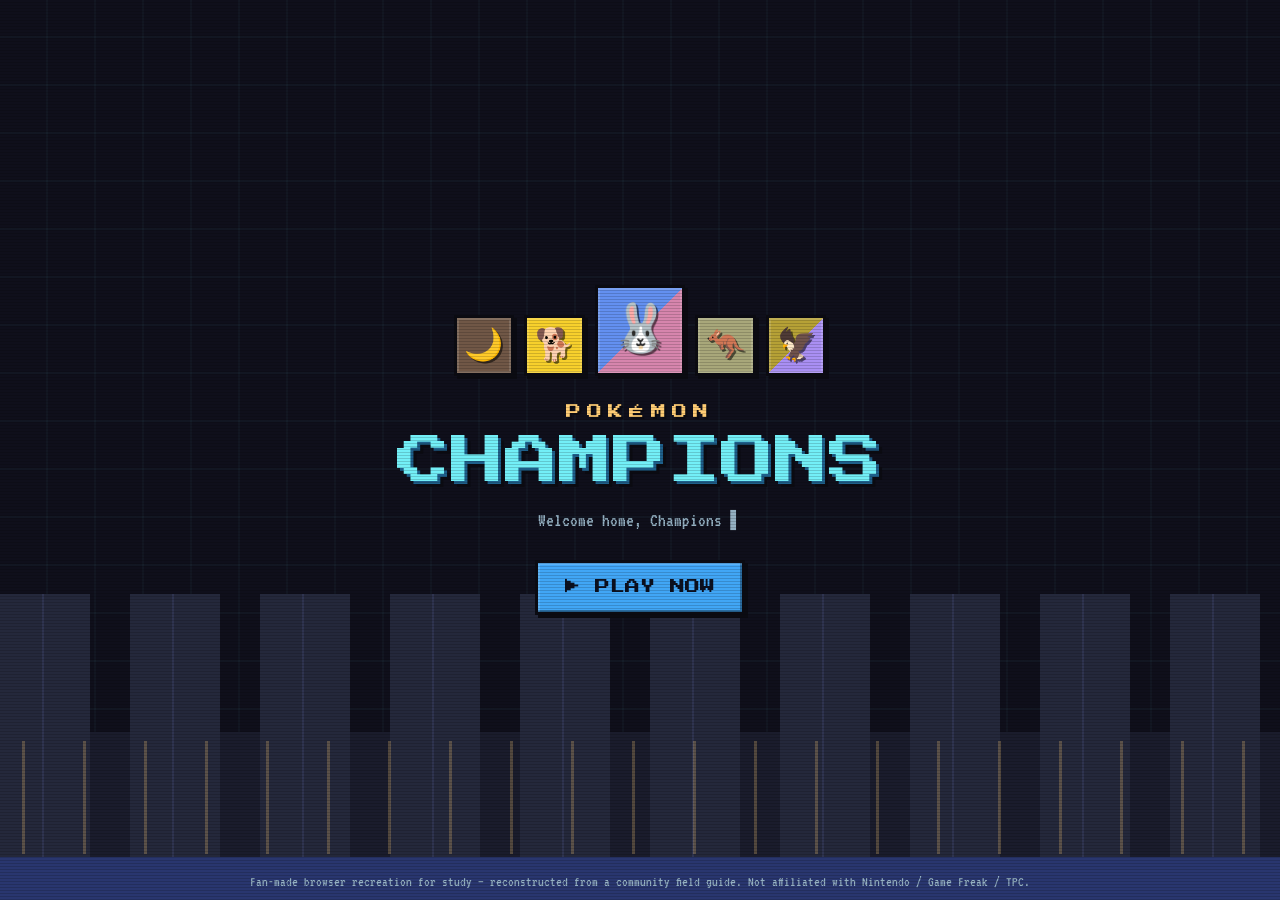
==== index.html @ 2f0889e2 "Pokémon Champions — playable browser recreation (pixel-art build) Built from the project's GDD field" ====
<!DOCTYPE html>
<html lang="en">
<head>
  <meta charset="UTF-8">
  <meta name="viewport" content="width=device-width, initial-scale=1.0, viewport-fit=cover">
  <title>Pokémon Champions — Browser Recreation</title>
  <link rel="preconnect" href="https://fonts.googleapis.com">
  <link rel="preconnect" href="https://fonts.gstatic.com" crossorigin>
  <link href="https://fonts.googleapis.com/css2?family=Press+Start+2P&family=VT323&display=swap" rel="stylesheet">
  <link rel="stylesheet" href="css/base.css">
  <link rel="stylesheet" href="css/screens.css">
  <link rel="stylesheet" href="css/battle.css">
  <link rel="icon" href="data:image/svg+xml,<svg xmlns='http://www.w3.org/2000/svg' viewBox='0 0 100 100'><text y='.9em' font-size='90'>⚔️</text></svg>">
</head>
<body>
  <div id="frame">
    <div id="app" data-scene="boot"></div>
    <div id="veil"></div>
    <div id="toasts"></div>
  </div>
  <script type="module" src="js/main.js"></script>
</body>
</html>
---- css/base.css ----
/* ============================================================
   PIXEL / RETRO-RPG THEME  (Sweetie-16-inspired palette)
   Chunky borders, hard shadows, scanlines, pixel type.
   ============================================================ */
:root {
  --bg0: #0f0f1b;        /* near-black indigo */
  --bg1: #1a1c2c;
  --panel: #1a1c2c;
  --panel2: #24283b;
  --panel3: #2f3450;
  --line: #574b67;       /* dusty violet frame */
  --edge: #0b0b12;       /* hard outline */
  --ink: #f4f4f4;
  --dim: #94b0c2;
  --neon: #73eff7;       /* cyan */
  --blue: #41a6f6;
  --magenta: #d275fa;
  --gold: #ffcd75;
  --danger: #ff6973;
  --ok: #38b764;
  --cream: #f4f0e0;      /* classic HUD plate */
  --cream-ink: #1a1c2c;
  --font-head: 'Press Start 2P', 'Courier New', monospace;
  --font-body: 'VT323', 'Courier New', monospace;
  --shadow: 4px 4px 0 var(--edge);
  font-size: clamp(13px, 1.2vmin + 6px, 19px);
}

* { box-sizing: border-box; margin: 0; padding: 0; }
html, body { height: 100%; }
body {
  background: var(--bg0);
  color: var(--ink);
  font-family: var(--font-body);
  font-size: 1.15rem;
  line-height: 1.25;
  overflow: hidden;
  image-rendering: pixelated;
}

#frame {
  position: relative;
  width: min(100vw, 178vh);
  height: min(100vh, 56.25vw);
  min-height: 100dvh;
  margin: 0 auto;
  overflow: hidden;
  background:
    repeating-linear-gradient(0deg, transparent 0 46px, rgba(115,239,247,.03) 46px 48px),
    repeating-linear-gradient(90deg, transparent 0 46px, rgba(115,239,247,.03) 46px 48px),
    var(--bg0);
}
@media (max-aspect-ratio: 1/1) { #frame { width: 100vw; height: 100dvh; } }

/* CRT scanlines over everything */
#frame::after {
  content: ''; position: absolute; inset: 0; z-index: 99; pointer-events: none;
  background: repeating-linear-gradient(0deg, rgba(0,0,0,.16) 0 1px, transparent 1px 3px);
  mix-blend-mode: multiply;
}

#app { position: absolute; inset: 0; display: flex; flex-direction: column; }

/* pixel-step scene wipe */
#veil {
  position: absolute; inset: 0; z-index: 90; pointer-events: none;
  background: var(--bg0);
  opacity: 0; transition: opacity 0.22s steps(5, end);
}
#veil.on { opacity: 1; pointer-events: all; }

/* ---------- type ---------- */
h1, h2, h3, .caps {
  font-family: var(--font-head);
  text-transform: uppercase;
  line-height: 1.4;
}
h1 { font-size: 1.3rem; }
h2 { font-size: 0.95rem; }
h3 { font-size: 0.72rem; color: var(--dim); letter-spacing: 0.04em; }
small, .dim { color: var(--dim); }
.gold { color: var(--gold); }
.neon { color: var(--neon); }

/* ---------- panels: chunky window boxes with notched corners ---------- */
.panel {
  background: var(--panel);
  border: 3px solid var(--line);
  outline: 3px solid var(--edge);
  box-shadow: var(--shadow), inset 0 0 0 2px var(--edge);
  clip-path: polygon(0 6px, 6px 6px, 6px 0, calc(100% - 6px) 0, calc(100% - 6px) 6px,
    100% 6px, 100% calc(100% - 6px), calc(100% - 6px) calc(100% - 6px),
    calc(100% - 6px) 100%, 6px 100%, 6px calc(100% - 6px), 0 calc(100% - 6px));
}

/* ---------- buttons ---------- */
button { font: inherit; color: inherit; cursor: pointer; border: none; background: none; -webkit-tap-highlight-color: transparent; }
.btn {
  display: inline-flex; align-items: center; justify-content: center; gap: 0.5em;
  font-family: var(--font-head); font-size: 0.68rem; text-transform: uppercase;
  background: var(--panel3);
  color: var(--ink);
  border: 3px solid var(--edge);
  box-shadow: inset 2px 2px 0 rgba(255,255,255,.14), inset -2px -2px 0 rgba(0,0,0,.35), 3px 3px 0 var(--edge);
  padding: 0.75em 1.2em;
  transition: none;
}
.btn:hover:not(:disabled) { filter: brightness(1.18); }
.btn:active:not(:disabled) { transform: translate(3px, 3px); box-shadow: inset 2px 2px 0 rgba(0,0,0,.3); }
.btn:disabled { opacity: 0.4; cursor: not-allowed; }
.btn.primary { background: var(--blue); color: #0b1020; }
.btn.gold { background: var(--gold); color: #3d2c00; }
.btn.danger { background: var(--danger); color: #33060a; }
.btn.big { font-size: 0.9rem; padding: 1em 1.8em; }
.btn.small { font-size: 0.56rem; padding: 0.6em 0.9em; }
.btn.ghost { background: var(--panel2); }

/* ---------- chips & badges ---------- */
.chip {
  display: inline-flex; align-items: center; gap: 0.4em;
  background: var(--panel2); border: 2px solid var(--edge);
  box-shadow: 2px 2px 0 var(--edge);
  padding: 0.15em 0.7em; font-size: 1rem;
}
.chip.vp { color: var(--gold); }

.type-badge {
  display: inline-block; padding: 0.14em 0.5em;
  font-family: var(--font-head); font-size: 0.5rem; text-transform: uppercase;
  color: #fff; text-shadow: 1px 1px 0 rgba(0,0,0,.7);
  border: 2px solid var(--edge); box-shadow: 2px 2px 0 rgba(0,0,0,.45);
}

/* ---------- top bar ---------- */
.topbar {
  display: flex; align-items: center; gap: 0.8rem;
  padding: 0.65rem 1.1rem;
  background: var(--panel2);
  border-bottom: 3px solid var(--edge);
  box-shadow: 0 3px 0 var(--line);
  z-index: 5;
}
.topbar h2 { font-size: 0.8rem; }
.topbar .spacer { flex: 1; }
.backbtn { font-size: 0.56rem; }

/* ---------- mon token: square pixel sprite frame ---------- */
.token {
  position: relative; display: grid; place-items: center;
  background:
    linear-gradient(135deg, var(--tk-c1, #666) 0 50%, var(--tk-c2, #444) 50% 100%);
  border: 3px solid var(--edge);
  box-shadow: inset 0 0 0 2px rgba(255,255,255,.14), 3px 3px 0 var(--edge);
  user-select: none;
  image-rendering: pixelated;
}
.token .glyph { filter: drop-shadow(2px 2px 0 rgba(0,0,0,.55)); }
.token img.art {
  position: absolute; inset: 2%; width: 96%; height: 96%;
  object-fit: contain; pointer-events: none; user-select: none;
  image-rendering: pixelated;
}
.token.mega::after {
  content: ''; position: absolute; inset: -6px;
  border: 3px dashed var(--magenta);
  animation: megapulse 1.2s steps(2) infinite;
}
@keyframes megapulse { 50% { opacity: 0.35; } }

/* ---------- classic RPG dialogue box ---------- */
.dialogue {
  position: absolute; left: 50%; bottom: 4%; transform: translateX(-50%);
  width: min(94%, 46rem); z-index: 40;
  padding: 0.9rem 1.2rem; cursor: pointer;
  background: var(--cream); color: var(--cream-ink);
  border: 3px solid var(--edge);
  outline: none;
  box-shadow: inset 0 0 0 3px var(--cream), inset 0 0 0 6px var(--cream-ink), 5px 5px 0 var(--edge);
  clip-path: none;
}
.dialogue .who {
  font-family: var(--font-head); font-size: 0.6rem; color: #7a3045;
  margin-bottom: 0.45rem; text-transform: uppercase;
}
.dialogue .txt { font-size: 1.3rem; line-height: 1.25; }
.dialogue .cue { position: absolute; right: 1rem; bottom: 0.4rem; animation: bob 0.7s steps(2) infinite; color: var(--cream-ink); }
@keyframes bob { 50% { transform: translateY(4px); } }

/* ---------- toasts ---------- */
#toasts { position: absolute; top: 4.2rem; right: 1rem; z-index: 80; display: flex; flex-direction: column; gap: 0.5rem; pointer-events: none; }
.toast {
  background: var(--panel2); border: 3px solid var(--edge);
  box-shadow: 3px 3px 0 var(--edge), inset 0 0 0 2px var(--line);
  padding: 0.5rem 1rem; font-size: 1.1rem;
  animation: toast-in 0.2s steps(3), toast-out 0.25s steps(3) 2.7s forwards;
}
@keyframes toast-in { from { transform: translateX(30px); opacity: 0; } }
@keyframes toast-out { to { transform: translateX(30px); opacity: 0; } }

/* ---------- modal ---------- */
.modal-back {
  position: absolute; inset: 0; z-index: 60;
  background: rgba(11, 11, 18, 0.8);
  display: grid; place-items: center;
  animation: fade-in 0.15s steps(3);
}
.modal { max-width: min(94%, 42rem); max-height: 88%; overflow: auto; padding: 1.2rem; }
@keyframes fade-in { from { opacity: 0; } }

/* ---------- bars: segmented pixel gauges ---------- */
.gauge {
  height: 0.85rem; background: var(--edge);
  border: 2px solid var(--edge); box-shadow: inset 0 0 0 1px var(--line);
  overflow: hidden;
}
.gauge > i {
  display: block; height: 100%;
  background:
    repeating-linear-gradient(90deg, transparent 0 5px, rgba(0,0,0,.3) 5px 7px),
    linear-gradient(180deg, var(--neon) 0 50%, var(--blue) 50% 100%);
  transition: width 0.6s steps(12, end);
}

/* scrollbars */
::-webkit-scrollbar { width: 10px; height: 10px; }
::-webkit-scrollbar-thumb { background: var(--line); border: 2px solid var(--edge); }
::-webkit-scrollbar-track { background: var(--bg0); }

.scroll { overflow-y: auto; min-height: 0; }
.row { display: flex; align-items: center; gap: 0.6rem; }
.grow { flex: 1; }

/* blinking cursor helper */
.blink { animation: blinkstep 0.9s steps(2) infinite; }
@keyframes blinkstep { 50% { opacity: 0; } }
---- css/screens.css ----
/* Menu screens — pixel RPG layouts. */

/* ---------- title ---------- */
.title-scene {
  flex: 1; display: flex; flex-direction: column; align-items: center; justify-content: center;
  gap: 1.6rem; position: relative; overflow: hidden;
}
.title-scene .skyline {
  position: absolute; inset: auto 0 0 0; height: 34%; pointer-events: none;
  background:
    linear-gradient(0deg, #29366f 0 14%, transparent 14%),
    repeating-linear-gradient(90deg,
      #24283b 0 42px, #2f3450 42px 44px, #24283b 44px 90px, transparent 90px 130px),
    linear-gradient(0deg, #1a1c2c 0 55%, transparent 55%);
}
.title-scene .skyline::after {
  content: ''; position: absolute; inset: 0;
  background: repeating-linear-gradient(90deg, transparent 0 22px, rgba(255,205,117,.25) 22px 25px, transparent 25px 61px);
  mask-image: linear-gradient(0deg, transparent 0 15%, black 15% 52%, transparent 52%);
}
.title-logo { text-align: center; z-index: 1; }
.title-logo .poke { font-family: var(--font-head); font-size: 0.9rem; letter-spacing: 0.4em; color: var(--gold); text-shadow: 2px 2px 0 var(--edge); }
.title-logo .champ {
  font-family: var(--font-head);
  font-size: clamp(1.6rem, 4.6vw, 3.2rem);
  color: var(--neon);
  text-shadow: 3px 3px 0 #1e5f8a, 6px 6px 0 var(--edge);
  margin-top: 0.4rem;
}
.title-logo .tag { color: var(--dim); margin-top: 0.8rem; font-size: 1.15rem; }
.title-buttons { display: flex; flex-direction: column; gap: 0.8rem; align-items: center; z-index: 1; }
.title-scene .credit { position: absolute; bottom: 0.5rem; font-size: 0.85rem; color: var(--dim); z-index: 1; }
.title-cast { display: flex; align-items: flex-end; gap: 0.6rem; z-index: 1; }

/* ---------- FTUE ---------- */
.ftue { flex: 1; display: flex; flex-direction: column; align-items: center; justify-content: center; gap: 1.3rem; padding: 2rem; }
.ftue input[type=text] {
  font-family: var(--font-head); font-size: 0.85rem; text-align: center; color: var(--cream-ink);
  background: var(--cream); border: 3px solid var(--edge);
  box-shadow: 4px 4px 0 var(--edge);
  padding: 0.8em 1em; width: min(90%, 24rem); outline: none;
}
.bundles { display: flex; gap: 1.1rem; flex-wrap: wrap; justify-content: center; }
.bundle { width: 17rem; padding: 1rem; cursor: pointer; text-align: center; }
.bundle:hover { filter: brightness(1.15); }
.bundle.selected { border-color: var(--gold); box-shadow: 4px 4px 0 var(--edge), inset 0 0 0 3px var(--gold); }
.bundle .lead-token { margin: 0.5rem auto; display: flex; justify-content: center; }
.bundle .members { display: flex; justify-content: center; gap: 0.35rem; margin-top: 0.7rem; flex-wrap: wrap; }
.bundle .members .token { width: 2.4rem; height: 2.4rem; font-size: 1.2rem; }

/* ---------- HUB: gym scene + RPG command menu ---------- */
.hub { flex: 1; display: flex; flex-direction: column; min-height: 0; }
.hub-scene {
  position: relative; height: 9.5rem; flex: 0 0 auto; margin: 1rem 1.2rem 0; overflow: hidden;
  background:
    /* back wall */
    linear-gradient(180deg, #24283b 0 55%, transparent 55%),
    /* wall trim + windows */
    repeating-linear-gradient(90deg, transparent 0 64px, rgba(115,239,247,.16) 64px 92px, transparent 92px 156px),
    /* floor bands */
    repeating-linear-gradient(180deg, #29366f 0 12px, #253161 12px 24px);
  border: 3px solid var(--line); outline: 3px solid var(--edge);
  box-shadow: var(--shadow);
}
.hub-scene .gym-sign {
  position: absolute; top: 0.9rem; left: 50%; transform: translateX(-50%);
  font-family: var(--font-head); font-size: 0.75rem; color: var(--gold);
  text-shadow: 2px 2px 0 var(--edge); white-space: nowrap;
  background: var(--edge); padding: 0.5em 1.2em; border: 2px solid var(--line);
}
.hub-scene .npc {
  position: absolute; bottom: 0.6rem; font-size: 2.2rem;
  filter: drop-shadow(2px 3px 0 rgba(0,0,0,.5));
}
.hub-scene .mon-walk { position: absolute; bottom: 0.35rem; }
.hub-scene .mon-walk .token { background: none; border: none; box-shadow: none; }

.hub-body { flex: 1; display: grid; grid-template-columns: 1.25fr 1fr; gap: 1rem; padding: 1rem 1.2rem; min-height: 0; }

/* RPG command list */
.cmd-menu { display: flex; flex-direction: column; padding: 0.8rem; gap: 0.15rem; overflow-y: auto; }
.cmd-item {
  display: flex; align-items: center; gap: 0.8rem; text-align: left;
  font-family: var(--font-head); font-size: 0.78rem; text-transform: uppercase;
  padding: 0.7em 0.8em; color: var(--ink);
  border: 3px solid transparent;
}
.cmd-item .cursor { width: 1.1em; color: var(--gold); visibility: hidden; }
.cmd-item .ic { font-size: 1.25rem; filter: drop-shadow(2px 2px 0 rgba(0,0,0,.5)); }
.cmd-item .badge {
  margin-left: auto; background: var(--danger); color: #fff;
  font-size: 0.55rem; padding: 0.3em 0.6em; border: 2px solid var(--edge);
}
.cmd-item:hover, .cmd-item.sel {
  background: var(--panel3); border-color: var(--edge);
  box-shadow: inset 0 0 0 2px var(--line);
}
.cmd-item:hover .cursor, .cmd-item.sel .cursor { visibility: visible; }
.cmd-hint {
  margin: 0.35rem 0.8rem 0.7rem; padding: 0.5rem 0.8rem; font-size: 1.1rem; color: var(--dim);
  border-top: 3px solid var(--edge);
}

.hub-side { display: flex; flex-direction: column; gap: 0.9rem; min-height: 0; overflow-y: auto; }
.rank-card { padding: 0.9rem 1rem; }
.rank-card .tiername { font-family: var(--font-head); font-size: 0.8rem; color: var(--neon); margin-top: 0.35rem; }
.hub-npc { padding: 0.8rem 0.9rem; display: flex; gap: 0.8rem; align-items: flex-start; font-size: 1.1rem; background: var(--cream); color: var(--cream-ink); }
.hub-npc .face { font-size: 2rem; }
.hub-npc b { font-family: var(--font-head); font-size: 0.6rem; display: block; margin-bottom: 0.3rem; color: #7a3045; }
.hub-npc .dim { color: #4a4634; }
.team-strip { padding: 0.8rem 0.9rem; }
.team-strip .slots { display: flex; gap: 0.45rem; margin-top: 0.55rem; flex-wrap: wrap; }
.team-strip .token, .slot-empty { width: 3rem; height: 3rem; font-size: 1.5rem; }
.slot-empty { border: 3px dashed var(--line); display: grid; place-items: center; color: var(--dim); }

/* ---------- generic screen scaffold ---------- */
.screen { flex: 1; display: flex; flex-direction: column; min-height: 0; }
.screen-body { flex: 1; min-height: 0; padding: 1rem 1.2rem; display: flex; gap: 1rem; }

/* ---------- ranch ---------- */
.lineup { display: grid; grid-template-columns: repeat(auto-fit, minmax(11.5rem, 1fr)); gap: 0.9rem; flex: 1; align-content: start; overflow-y: auto; }
.recruit-card { padding: 0.9rem; text-align: center; display: flex; flex-direction: column; gap: 0.45rem; align-items: center; }
.recruit-card .token { width: 5.4rem; height: 5.4rem; font-size: 2.7rem; }
.recruit-card .nm { font-family: var(--font-head); font-size: 0.66rem; }
.recruit-card .price { color: var(--gold); font-size: 1.2rem; }
.recruit-card .row { justify-content: center; flex-wrap: wrap; gap: 0.4rem; }
.ranch-side { width: 19rem; display: flex; flex-direction: column; gap: 0.9rem; overflow-y: auto; }
.ranch-side .panel { padding: 0.9rem; }
.ranch-side h3 { margin-bottom: 0.3rem; }

/* ---------- box / team ---------- */
.box-grid { display: grid; grid-template-columns: repeat(auto-fill, minmax(4.6rem, 1fr)); gap: 0.55rem; align-content: start; flex: 1; overflow-y: auto; padding: 0.6rem; }
.box-mon { position: relative; display: flex; flex-direction: column; align-items: center; gap: 0.25rem; padding: 0.45rem 0.2rem; cursor: pointer; border: 3px solid transparent; }
.box-mon:hover, .box-mon.selected { background: var(--panel3); border-color: var(--edge); box-shadow: inset 0 0 0 2px var(--line); }
.box-mon .token { width: 3.3rem; height: 3.3rem; font-size: 1.7rem; }
.box-mon .nm { font-size: 0.85rem; text-align: center; line-height: 1; }
.box-mon .in-team { position: absolute; top: 1px; right: 3px; color: var(--gold); font-size: 0.85rem; }
.box-mon .trial-tag { position: absolute; top: 1px; left: 3px; font-family: var(--font-head); font-size: 0.45rem; background: var(--magenta); color: #2b0b3d; padding: 0.2em 0.35em; border: 2px solid var(--edge); z-index: 1; }
.box-mon .item-dot { position: absolute; bottom: 1.5rem; right: 6%; font-size: 0.8rem; }
.inspector { width: 21rem; padding: 0.9rem; display: flex; flex-direction: column; gap: 0.6rem; overflow-y: auto; }
.inspector .head { display: flex; gap: 0.8rem; align-items: center; }
.inspector .head .token { width: 4.2rem; height: 4.2rem; font-size: 2rem; }
.statbars { display: grid; gap: 0.28rem; }
.statbar { display: grid; grid-template-columns: 3.6rem 2.2rem 1fr auto; align-items: center; gap: 0.5rem; font-size: 1rem; }
.statbar .bar { height: 0.6rem; background: var(--edge); box-shadow: inset 0 0 0 1px var(--line); }
.statbar .bar > i { display: block; height: 100%; background: repeating-linear-gradient(90deg, var(--ok) 0 5px, #2b8a4d 5px 7px); }
.statbar .sp-tag { color: var(--gold); font-size: 0.85rem; }
.moves-list { display: grid; gap: 0.3rem; }
.move-row { display: flex; align-items: center; gap: 0.5rem; background: var(--panel2); border: 2px solid var(--edge); padding: 0.35rem 0.55rem; font-size: 1rem; }

/* ---------- training ---------- */
.training-grid { flex: 1; display: grid; grid-template-columns: 1fr 1.35fr; gap: 1rem; min-height: 0; }
.train-col { padding: 0.9rem; overflow-y: auto; display: flex; flex-direction: column; gap: 0.75rem; }
.sp-editor { display: grid; gap: 0.4rem; }
.sp-row { display: grid; grid-template-columns: 3.6rem 1fr auto; gap: 0.6rem; align-items: center; }
.sp-row .ctrl { display: flex; align-items: center; gap: 0.3rem; }
.sp-row .ctrl button {
  width: 1.8rem; height: 1.8rem; background: var(--panel3);
  border: 2px solid var(--edge); box-shadow: 2px 2px 0 var(--edge);
  font-family: var(--font-head); font-size: 0.7rem;
}
.sp-row .ctrl button:hover { filter: brightness(1.2); }
.sp-row .ctrl button:active { transform: translate(2px, 2px); box-shadow: none; }
.sp-row .val { min-width: 2.2rem; text-align: center; font-size: 1.2rem; }
.nature-grid { display: grid; grid-template-columns: repeat(5, 1fr); gap: 0.3rem; }
.nature-cell { font-size: 0.95rem; padding: 0.3em 0.2em; border: 2px solid var(--edge); background: var(--panel2); }
.nature-cell:hover { filter: brightness(1.2); }
.nature-cell.sel { background: var(--gold); color: #3d2c00; }
.movepool { display: grid; gap: 0.35rem; }
.pool-row { display: flex; gap: 0.5rem; align-items: center; font-size: 1rem; background: var(--panel2); border: 2px solid var(--edge); padding: 0.35rem 0.55rem; }
.pool-row.sel { box-shadow: inset 0 0 0 2px var(--neon); }
.pool-row select { font-family: var(--font-body); font-size: 1.05rem; }
.train-bill { position: sticky; bottom: 0; background: var(--panel); border-top: 3px solid var(--edge); padding-top: 0.7rem; display: flex; align-items: center; gap: 0.8rem; flex-wrap: wrap; }

/* ---------- shop ---------- */
.shop-cats { display: flex; gap: 0.5rem; padding: 0.8rem 1.2rem 0; }
.shop-cats .btn.sel { background: var(--gold); color: #3d2c00; }
.shop-grid { display: grid; grid-template-columns: repeat(auto-fill, minmax(13rem, 1fr)); gap: 0.8rem; align-content: start; flex: 1; overflow-y: auto; }
.shop-item { padding: 0.8rem; display: flex; flex-direction: column; gap: 0.4rem; }
.shop-item .nm { font-family: var(--font-head); font-size: 0.62rem; }
.shop-item .desc { font-size: 1rem; color: var(--dim); flex: 1; line-height: 1.2; }
.shop-item .owned { font-size: 0.95rem; color: var(--ok); }

/* ---------- missions ---------- */
.mission-list { display: grid; gap: 0.6rem; align-content: start; }
.mission { display: flex; align-items: center; gap: 0.9rem; padding: 0.6rem 0.9rem; }
.mission .info { flex: 1; }
.mission .info b { font-size: 1.15rem; }
.mission .reward { color: var(--gold); font-size: 1.1rem; white-space: nowrap; }
.mission.done { box-shadow: var(--shadow), inset 0 0 0 3px var(--ok); }
.season-track { display: flex; gap: 0.5rem; overflow-x: auto; padding: 0.8rem; }
.season-node { min-width: 6.6rem; text-align: center; padding: 0.55rem 0.4rem; border: 2px solid var(--edge); background: var(--panel2); font-size: 0.95rem; }
.season-node .lv { font-family: var(--font-head); font-size: 0.55rem; color: var(--dim); }
.season-node.unlocked { box-shadow: inset 0 0 0 2px var(--neon); }
.season-node.claimed { opacity: 0.45; }

/* ---------- battle select / matchmaking / team preview ---------- */
.mode-cards { display: flex; gap: 1rem; justify-content: center; flex-wrap: wrap; align-content: center; flex: 1; }
.mode-card { width: 16rem; padding: 1.2rem; text-align: center; cursor: pointer; }
.mode-card:hover:not(.off) { filter: brightness(1.15); }
.mode-card.off { opacity: 0.45; cursor: not-allowed; }
.mode-card .ic { font-size: 2.6rem; filter: drop-shadow(3px 3px 0 rgba(0,0,0,.5)); }
.mode-card h2 { font-size: 0.72rem; }
.mode-card p { font-size: 1.05rem; }
.vs-screen { flex: 1; display: flex; align-items: center; justify-content: center; gap: 3rem; position: relative; }
.vs-screen .vs {
  font-family: var(--font-head); font-size: 3rem; color: var(--magenta);
  text-shadow: 4px 4px 0 var(--edge);
  animation: vs-pop 0.45s steps(4);
}
@keyframes vs-pop { from { transform: scale(0.2); opacity: 0; } }
.vs-trainer { text-align: center; animation: fade-in 0.35s steps(3); }
.vs-trainer .face { font-size: 3.4rem; filter: drop-shadow(3px 3px 0 rgba(0,0,0,.5)); }
.vs-trainer h2 { font-size: 0.85rem; margin-top: 0.4rem; }
.preview-cols { flex: 1; display: grid; grid-template-columns: 1fr 1fr; gap: 1rem; min-height: 0; }
.preview-team { padding: 0.8rem; overflow-y: auto; }
.preview-mon { display: flex; align-items: center; gap: 0.6rem; padding: 0.4rem 0.5rem; border: 3px solid transparent; }
.preview-mon .token { width: 3rem; height: 3rem; font-size: 1.5rem; }
.preview-mon.pickable { cursor: pointer; }
.preview-mon.pickable:hover { background: var(--panel3); border-color: var(--edge); }
.preview-mon.picked { background: var(--panel3); border-color: var(--edge); box-shadow: inset 0 0 0 2px var(--neon); }
.preview-mon .ord {
  width: 1.5rem; height: 1.5rem; background: var(--neon); color: #04121a;
  display: grid; place-items: center; font-family: var(--font-head); font-size: 0.6rem;
  border: 2px solid var(--edge);
}
.preview-mon .itm { font-size: 0.9rem; color: var(--dim); }
.preview-mon b { font-size: 1.1rem; }

/* ---------- results ---------- */
.results { flex: 1; display: flex; flex-direction: column; align-items: center; justify-content: center; gap: 1rem; padding: 1.2rem; }
.results .verdict {
  font-family: var(--font-head);
  font-size: clamp(1.8rem, 5vw, 3.2rem);
  animation: vs-pop 0.5s steps(5);
}
.results .verdict.won { color: var(--gold); text-shadow: 4px 4px 0 #7a5c1b, 8px 8px 0 var(--edge); }
.results .verdict.lost { color: var(--dim); text-shadow: 4px 4px 0 var(--edge); }
.results-panel { width: min(94%, 30rem); padding: 1rem 1.2rem; display: grid; gap: 0.5rem; }
.vp-line { display: flex; justify-content: space-between; font-size: 1.15rem; }
.vp-line .amount { color: var(--gold); }
.rankup-banner { color: var(--gold); font-family: var(--font-head); font-size: 0.7rem; text-align: center; animation: vs-pop 0.45s steps(4); }

@media (max-width: 760px) {
  .hub-body { grid-template-columns: 1fr; overflow-y: auto; }
  .training-grid { grid-template-columns: 1fr; overflow-y: auto; }
  .preview-cols { grid-template-columns: 1fr; overflow-y: auto; }
  .screen-body { flex-direction: column; overflow-y: auto; }
  .ranch-side, .inspector { width: 100%; }
  .hub-scene { height: 7rem; }
}
---- css/battle.css ----
/* Battle scene — pixel stadium. Cream HUD plates (classic handheld style),
   segmented HP bars, chunky move buttons. GDD conventions kept: opponent HP
   is % only, own HP absolute + %, pre-commit effectiveness labels. */

.battle { flex: 1; display: flex; flex-direction: column; min-height: 0; position: relative; }

.battle-stage {
  position: relative; flex: 1; min-height: 0; overflow: hidden;
  background:
    /* sky bands */
    linear-gradient(180deg, #0f0f1b 0 18%, #1a1c2c 18% 40%, #24283b 40% 58%, transparent 58%),
    /* arena floor bands */
    repeating-linear-gradient(180deg, #29366f 0 14px, #24305f 14px 28px);
}
.battle-stage .crowd {
  position: absolute; inset: 12% 0 52% 0; pointer-events: none; opacity: 0.7;
  background:
    repeating-linear-gradient(90deg, rgba(244,244,244,.07) 0 4px, transparent 4px 11px),
    repeating-linear-gradient(0deg, rgba(0,0,0,.22) 0 6px, transparent 6px 14px);
}
/* center line + ring */
.battle-stage::before {
  content: ''; position: absolute; left: 50%; top: 62%; transform: translateX(-50%);
  width: 40%; height: 24%;
  border: 4px solid rgba(115,239,247,.25);
  box-shadow: 0 0 0 4px rgba(11,11,18,.6);
}

/* weather tints */
.battle-stage.w-rain  { filter: hue-rotate(12deg) brightness(0.85); }
.battle-stage.w-sun   { filter: sepia(0.4) saturate(1.3); }
.battle-stage.w-sand  { filter: sepia(0.6) hue-rotate(-18deg); }
.battle-stage.w-snow  { filter: saturate(0.6) brightness(1.15); }
.battle-stage.trickroom { filter: hue-rotate(45deg); }

#fx-canvas { position: absolute; inset: 0; width: 100%; height: 100%; pointer-events: none; z-index: 8; image-rendering: pixelated; }

/* combatants */
.combatant { position: absolute; display: flex; flex-direction: column; align-items: center; z-index: 4; }
.combatant .token { width: 9.5rem; height: 9.5rem; font-size: 5rem; background: none; border: none; box-shadow: none; }
.combatant .platform {
  width: 12rem; height: 2.4rem; margin-top: -1.2rem;
  background: #1a1c2c;
  border: 3px solid var(--edge);
  box-shadow: inset 0 4px 0 #2f3450, 4px 4px 0 rgba(11,11,18,.5);
  border-radius: 50%;
}
.combatant.foe { top: 9%; right: 10%; }
.combatant.ally { bottom: 13%; left: 10%; }
.combatant.foe .token { width: 7.8rem; height: 7.8rem; font-size: 4rem; }

.combatant.attack-ally .token { animation: lunge-r 0.32s steps(4); }
.combatant.attack-foe .token { animation: lunge-l 0.32s steps(4); }
@keyframes lunge-r { 30% { transform: translate(2.6rem, -1.5rem); } }
@keyframes lunge-l { 30% { transform: translate(-2.6rem, 1.5rem); } }
.combatant.hurt .token { animation: hurt-blink 0.36s steps(2) 2; }
@keyframes hurt-blink { 50% { filter: brightness(3); opacity: 0.4; } }
.combatant.fainted { animation: faint-drop 0.5s steps(6) forwards; }
@keyframes faint-drop { to { transform: translateY(3.6rem); opacity: 0; } }
.combatant.enter .token { animation: enter-pop 0.35s steps(5); }
@keyframes enter-pop { from { transform: scale(0.15); opacity: 0; } }

/* stage flashes */
.flash-hit { animation: st-hit 0.24s steps(2); }
@keyframes st-hit { 50% { filter: brightness(1.7) contrast(1.2); } }
.flash-heal { animation: st-heal 0.35s steps(3); }
@keyframes st-heal { 50% { filter: brightness(1.25) hue-rotate(60deg); } }
.flash-mega { animation: st-mega 0.7s steps(6); }
@keyframes st-mega { 40% { filter: brightness(1.8) saturate(1.8) hue-rotate(-40deg); } }

/* damage numbers */
.dmg-float {
  position: absolute; z-index: 12; pointer-events: none;
  font-family: var(--font-head); font-size: 1.15rem;
  color: #fff; text-shadow: 2px 2px 0 var(--edge);
  animation: dmg-rise 0.85s steps(10) forwards;
}
.dmg-float.heal { color: var(--ok); }
.dmg-float.crit { color: var(--gold); font-size: 1.5rem; }
@keyframes dmg-rise { 0% { transform: translateY(6px); opacity: 0; } 15% { opacity: 1; } 100% { transform: translateY(-3.4rem); opacity: 0; } }

/* HP plates — classic cream battle windows */
.plate {
  position: absolute; z-index: 10; min-width: 16rem; padding: 0.5rem 0.8rem;
  background: var(--cream); color: var(--cream-ink);
  border: 3px solid var(--edge);
  box-shadow: inset 0 0 0 2px #c8c2a8, 5px 5px 0 rgba(11,11,18,.55);
}
.plate.foe { top: 6%; left: 4%; }
.plate.ally { bottom: 14%; right: 4%; }
.plate .nm-row { display: flex; align-items: center; gap: 0.45rem; flex-wrap: wrap; }
.plate .nm-row b { font-family: var(--font-head); font-size: 0.62rem; }
.plate .lv { color: #6b6550; font-size: 0.95rem; }
.plate .hp-shell {
  height: 0.8rem; background: #55503c;
  border: 2px solid var(--cream-ink); margin-top: 0.4rem;
}
.plate .hp-fill {
  display: block; height: 100%;
  background: repeating-linear-gradient(90deg, #38b764 0 5px, #2b8a4d 5px 7px);
  transition: width 0.5s steps(10, end);
}
.plate .hp-fill.mid { background: repeating-linear-gradient(90deg, #ffcd75 0 5px, #d3a24f 5px 7px); }
.plate .hp-fill.low { background: repeating-linear-gradient(90deg, #ff6973 0 5px, #c94b57 5px 7px); }
.plate .hp-nums { display: flex; justify-content: space-between; font-size: 1rem; margin-top: 0.25rem; color: #6b6550; }
.plate .hp-nums .pct { color: var(--cream-ink); font-family: var(--font-head); font-size: 0.62rem; }
.status-tag {
  font-family: var(--font-head); font-size: 0.42rem; padding: 0.25em 0.5em; color: #fff;
  text-transform: uppercase; border: 2px solid var(--cream-ink);
}
.status-tag.brn { background: #e06a35; }
.status-tag.par { background: #c9a418; } .status-tag.psn, .status-tag.tox { background: #a33ea1; }
.status-tag.slp { background: #6d7f9e; } .status-tag.frz { background: #47b3d6; }
.stage-chips { display: flex; gap: 0.25rem; flex-wrap: wrap; margin-top: 0.3rem; }
.stage-chip { font-size: 0.85rem; padding: 0 0.35em; background: #e6e0c8; border: 2px solid #b5af95; color: #55503c; }
.stage-chip.up { color: #1e7a44; border-color: #1e7a44; }
.stage-chip.dn { color: #b13e53; border-color: #b13e53; }

/* field info (Battle Details HUD) */
.field-info { position: absolute; top: 4%; left: 50%; transform: translateX(-50%); z-index: 10; display: flex; gap: 0.4rem; flex-wrap: wrap; justify-content: center; max-width: 52%; }
.field-chip {
  font-size: 0.95rem; background: var(--edge); border: 2px solid var(--neon); color: var(--neon);
  padding: 0.05em 0.6em;
}

/* Rotie */
.rotie {
  position: absolute; left: 3%; top: 26%; z-index: 20; max-width: 17rem;
  background: var(--edge);
  border: 3px solid var(--magenta); box-shadow: 4px 4px 0 rgba(11,11,18,.6);
  padding: 0.55rem 0.75rem; font-size: 1.05rem;
  animation: rotie-in 0.25s steps(3);
}
.rotie .who { color: var(--magenta); font-family: var(--font-head); font-size: 0.5rem; margin-bottom: 0.3rem; }
@keyframes rotie-in { from { transform: translateX(-18px); opacity: 0; } }

/* command dock — classic battle menu strip */
.dock {
  background: var(--panel2);
  border-top: 3px solid var(--edge);
  box-shadow: 0 -3px 0 var(--line);
  padding: 0.65rem 1rem 0.8rem; z-index: 15;
  min-height: 11.4rem; display: flex; flex-direction: column; gap: 0.5rem;
}
.log-line {
  min-height: 1.5em; font-size: 1.35rem;
  background: var(--cream); color: var(--cream-ink);
  border: 3px solid var(--edge); box-shadow: inset 0 0 0 2px #c8c2a8;
  padding: 0.15em 0.6em;
}
.dock-row { display: flex; gap: 0.6rem; flex: 1; min-height: 0; }
.move-grid { flex: 1; display: grid; grid-template-columns: 1fr 1fr; gap: 0.5rem; }
.move-btn {
  position: relative; text-align: left; padding: 0.45rem 0.65rem;
  background: var(--panel3); color: var(--ink);
  border: 3px solid var(--edge);
  border-left: 8px solid var(--mv-color, var(--line));
  box-shadow: 3px 3px 0 var(--edge), inset 0 0 0 2px rgba(255,255,255,.07);
}
.move-btn:hover:not(:disabled) { filter: brightness(1.18); }
.move-btn:active:not(:disabled) { transform: translate(3px, 3px); box-shadow: none; }
.move-btn:disabled { opacity: 0.38; cursor: not-allowed; }
.move-btn .mv-top { display: flex; justify-content: space-between; align-items: center; gap: 0.4rem; }
.move-btn .mv-nm { font-family: var(--font-head); font-size: 0.62rem; }
.move-btn .mv-meta { display: flex; gap: 0.7rem; font-size: 0.95rem; color: var(--dim); margin-top: 0.2rem; }
.move-btn .mv-eff { position: absolute; right: 0.55rem; bottom: 0.3rem; font-family: var(--font-head); font-size: 0.45rem; }
.eff-4x { color: var(--gold); }
.eff-2x { color: var(--ok); }
.eff-half { color: #e6a23c; }
.eff-quarter { color: var(--danger); }
.eff-none { color: var(--danger); text-decoration: line-through; }
.eff-1x { color: var(--dim); }

.side-actions { display: flex; flex-direction: column; gap: 0.5rem; width: 12rem; }
.side-actions .row small { font-size: 0.95rem; }
.mega-toggle {
  border: 3px solid var(--magenta); padding: 0.5rem;
  background: var(--panel3); color: var(--ink);
  font-family: var(--font-head); font-size: 0.58rem;
  display: flex; align-items: center; justify-content: center; gap: 0.4rem;
  box-shadow: 3px 3px 0 var(--edge);
}
.mega-toggle.armed { background: var(--magenta); color: #2b0b3d; animation: megapulse 1s steps(2) infinite; }
.timer-ring { font-family: var(--font-head); font-size: 0.8rem; color: var(--neon); }
.timer-ring.low { color: var(--danger); animation: blinkstep 0.5s steps(2) infinite; }

/* switch rows */
.party-row {
  display: flex; align-items: center; gap: 0.7rem; width: 100%;
  padding: 0.45rem 0.65rem; border: 3px solid var(--edge);
  background: var(--panel3); color: var(--ink); margin-bottom: 0.4rem; text-align: left;
  box-shadow: 3px 3px 0 var(--edge);
}
.party-row:hover:not(:disabled) { filter: brightness(1.18); }
.party-row:active:not(:disabled) { transform: translate(2px, 2px); box-shadow: none; }
.party-row:disabled { opacity: 0.4; cursor: not-allowed; }
.party-row .token { width: 2.8rem; height: 2.8rem; font-size: 1.4rem; }
.party-row b { font-size: 1.1rem; }
.party-row .hpmini { flex: 1; height: 0.55rem; background: var(--edge); box-shadow: inset 0 0 0 1px var(--line); }
.party-row .hpmini > i { display: block; height: 100%; background: repeating-linear-gradient(90deg, #38b764 0 5px, #2b8a4d 5px 7px); }

@media (max-width: 760px) {
  .combatant.ally { bottom: 9%; left: 4%; }
  .combatant .token { width: 6.4rem; height: 6.4rem; font-size: 3.4rem; }
  .combatant.foe .token { width: 5.6rem; height: 5.6rem; }
  .plate { min-width: 12rem; }
  .side-actions { width: 9rem; }
  .rotie { max-width: 12rem; font-size: 0.9rem; }
}
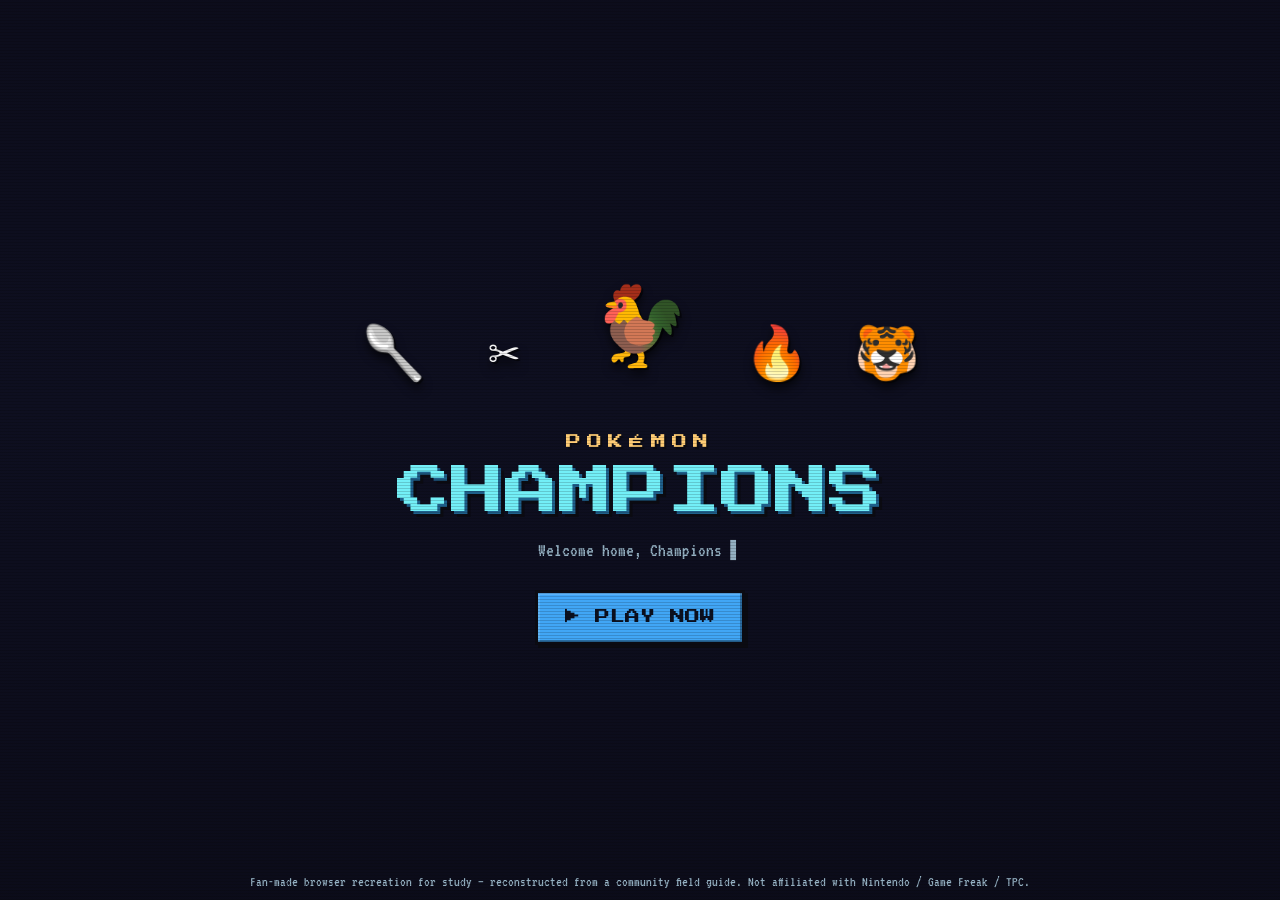
==== commit 2dfa0ddf: "iOS/mobile: block tap-zoom + PWA (Add to Home Screen) full-screen path - Viewport: maximum-scale=1, " ====
--- a/index.html
+++ b/index.html
@@ -2,8 +2,15 @@
 <html lang="en">
 <head>
   <meta charset="UTF-8">
-  <meta name="viewport" content="width=device-width, initial-scale=1.0, viewport-fit=cover">
+  <meta name="viewport" content="width=device-width, initial-scale=1.0, maximum-scale=1.0, user-scalable=no, viewport-fit=cover">
   <title>Pokémon Champions — Browser Recreation</title>
+  <meta name="theme-color" content="#0f0f1b">
+  <meta name="mobile-web-app-capable" content="yes">
+  <meta name="apple-mobile-web-app-capable" content="yes">
+  <meta name="apple-mobile-web-app-status-bar-style" content="black-translucent">
+  <meta name="apple-mobile-web-app-title" content="Champions">
+  <link rel="manifest" href="manifest.webmanifest">
+  <link rel="apple-touch-icon" href="icon.svg">
   <link rel="preconnect" href="https://fonts.googleapis.com">
   <link rel="preconnect" href="https://fonts.gstatic.com" crossorigin>
   <link href="https://fonts.googleapis.com/css2?family=Press+Start+2P&family=VT323&display=swap" rel="stylesheet">
--- a/css/base.css
+++ b/css/base.css
@@ -28,6 +28,9 @@
 
 * { box-sizing: border-box; margin: 0; padding: 0; }
 html, body { height: 100%; }
+/* Mobile: kill iOS double-tap-to-zoom + text auto-inflation + rubber-band. */
+html { -webkit-text-size-adjust: 100%; text-size-adjust: 100%; }
+html, body { touch-action: manipulation; overscroll-behavior: none; }
 body {
   background: var(--bg0);
   color: var(--ink);
@@ -233,3 +236,34 @@
 /* blinking cursor helper */
 .blink { animation: blinkstep 0.9s steps(2) infinite; }
 @keyframes blinkstep { 50% { opacity: 0; } }
+
+/* ---------- mobile: rotate-to-landscape / full-screen gate ---------- */
+/* The game is 16:9 landscape; on a portrait touch screen we cover it with a
+   prompt instead of showing a squished layout. Cleared automatically (CSS
+   media query) once the device is landscape / full-screen. */
+#mobile-gate { display: none; }
+@media (orientation: portrait) and (pointer: coarse) {
+  #mobile-gate {
+    display: flex; position: fixed; inset: 0; z-index: 10000;
+    align-items: center; justify-content: center; text-align: center; padding: 2rem;
+    background: radial-gradient(ellipse at 50% 40%, #1b2444, #0a0d1c 78%);
+  }
+}
+#mobile-gate, #mobile-gate * {
+  font-family: system-ui, 'Segoe UI', Roboto, sans-serif; color: #eef2fb;
+  -webkit-font-smoothing: antialiased; image-rendering: auto;
+}
+.mg-card { display: flex; flex-direction: column; align-items: center; gap: 1.1rem; max-width: 22rem; }
+.mg-rot { font-size: 4.6rem; line-height: 1; color: #7fc4ff; animation: mg-rot 2.4s ease-in-out infinite; }
+@keyframes mg-rot { 0%, 50% { transform: rotate(0deg); } 72%, 100% { transform: rotate(-90deg); } }
+.mg-title { font-weight: 800; font-size: 1.5rem; letter-spacing: .02em; }
+.mg-sub { font-size: 1.02rem; font-weight: 500; line-height: 1.45; opacity: .82; }
+.mg-btn {
+  margin-top: .5rem; font-weight: 700; font-size: 1.05rem; cursor: pointer;
+  padding: .9em 1.7em; border: none; border-radius: 14px;
+  background: linear-gradient(180deg, #5cc0ff, #2f8fe6); color: #04121f;
+  box-shadow: 0 12px 28px rgba(47,143,230,.45);
+}
+.mg-btn:active { transform: translateY(1px); }
+.mg-ios { margin-top: .3rem; font-size: .98rem; font-weight: 500; line-height: 1.5; opacity: .9; max-width: 21rem; }
+.mg-ios b { color: #7fc4ff; font-weight: 700; }
--- a/css/screens.css
+++ b/css/screens.css
@@ -4,7 +4,16 @@
 .title-scene {
   flex: 1; display: flex; flex-direction: column; align-items: center; justify-content: center;
   gap: 1.6rem; position: relative; overflow: hidden;
-}
+  background: var(--bg, none) center 30% / cover no-repeat, #12142a;
+  image-rendering: pixelated;
+}
+/* darken the scene so the logo + buttons stay legible over the art */
+.title-scene::before {
+  content: ''; position: absolute; inset: 0; pointer-events: none; z-index: 0;
+  background: linear-gradient(180deg, rgba(10,10,22,.72), rgba(10,10,22,.5) 45%, rgba(10,10,22,.82));
+}
+.title-cast .token { background: none; border: none; box-shadow: none; filter: drop-shadow(0 6px 5px rgba(0,0,0,.6)); }
+.title-cast .token .art { animation: idle-bob-hub 2.6s ease-in-out infinite; }
 .title-scene .skyline {
   position: absolute; inset: auto 0 0 0; height: 34%; pointer-events: none;
   background:
@@ -48,67 +57,96 @@
 .bundle .members { display: flex; justify-content: center; gap: 0.35rem; margin-top: 0.7rem; flex-wrap: wrap; }
 .bundle .members .token { width: 2.4rem; height: 2.4rem; font-size: 1.2rem; }
 
-/* ---------- HUB: gym scene + RPG command menu ---------- */
-.hub { flex: 1; display: flex; flex-direction: column; min-height: 0; }
-.hub-scene {
-  position: relative; height: 9.5rem; flex: 0 0 auto; margin: 1rem 1.2rem 0; overflow: hidden;
+/* ---------- HUB: hero lobby (featured mon centre-stage + bottom icon nav) ---------- */
+.hub {
+  flex: 1; display: flex; flex-direction: column; min-height: 0; position: relative;
+  background: var(--bg, none) center 30% / cover no-repeat, #12142a;
+  image-rendering: pixelated;
+}
+.hub-hero { position: relative; flex: 1; min-height: 0; overflow: hidden; }
+.hub-hero::after {
+  content: ''; position: absolute; inset: 0; pointer-events: none;
   background:
-    /* back wall */
-    linear-gradient(180deg, #24283b 0 55%, transparent 55%),
-    /* wall trim + windows */
-    repeating-linear-gradient(90deg, transparent 0 64px, rgba(115,239,247,.16) 64px 92px, transparent 92px 156px),
-    /* floor bands */
-    repeating-linear-gradient(180deg, #29366f 0 12px, #253161 12px 24px);
-  border: 3px solid var(--line); outline: 3px solid var(--edge);
-  box-shadow: var(--shadow);
-}
-.hub-scene .gym-sign {
-  position: absolute; top: 0.9rem; left: 50%; transform: translateX(-50%);
-  font-family: var(--font-head); font-size: 0.75rem; color: var(--gold);
+    radial-gradient(130% 100% at 50% 4%, transparent 50%, rgba(8,8,20,.6)),
+    linear-gradient(180deg, rgba(8,8,20,.18), rgba(8,8,20,.5));
+}
+.hub-hero > * { position: relative; z-index: 1; }
+.hub-hero .gym-sign {
+  position: absolute; top: 1rem; left: 50%; transform: translateX(-50%); z-index: 4;
+  font-family: var(--font-head); font-size: 0.72rem; color: var(--gold);
   text-shadow: 2px 2px 0 var(--edge); white-space: nowrap;
   background: var(--edge); padding: 0.5em 1.2em; border: 2px solid var(--line);
 }
-.hub-scene .npc {
-  position: absolute; bottom: 0.6rem; font-size: 2.2rem;
-  filter: drop-shadow(2px 3px 0 rgba(0,0,0,.5));
-}
-.hub-scene .mon-walk { position: absolute; bottom: 0.35rem; }
-.hub-scene .mon-walk .token { background: none; border: none; box-shadow: none; }
-
-.hub-body { flex: 1; display: grid; grid-template-columns: 1.25fr 1fr; gap: 1rem; padding: 1rem 1.2rem; min-height: 0; }
-
-/* RPG command list */
-.cmd-menu { display: flex; flex-direction: column; padding: 0.8rem; gap: 0.15rem; overflow-y: auto; }
-.cmd-item {
-  display: flex; align-items: center; gap: 0.8rem; text-align: left;
-  font-family: var(--font-head); font-size: 0.78rem; text-transform: uppercase;
-  padding: 0.7em 0.8em; color: var(--ink);
-  border: 3px solid transparent;
-}
-.cmd-item .cursor { width: 1.1em; color: var(--gold); visibility: hidden; }
-.cmd-item .ic { font-size: 1.25rem; filter: drop-shadow(2px 2px 0 rgba(0,0,0,.5)); }
-.cmd-item .badge {
-  margin-left: auto; background: var(--danger); color: #fff;
-  font-size: 0.55rem; padding: 0.3em 0.6em; border: 2px solid var(--edge);
-}
-.cmd-item:hover, .cmd-item.sel {
-  background: var(--panel3); border-color: var(--edge);
-  box-shadow: inset 0 0 0 2px var(--line);
-}
-.cmd-item:hover .cursor, .cmd-item.sel .cursor { visibility: visible; }
-.cmd-hint {
-  margin: 0.35rem 0.8rem 0.7rem; padding: 0.5rem 0.8rem; font-size: 1.1rem; color: var(--dim);
-  border-top: 3px solid var(--edge);
-}
-
-.hub-side { display: flex; flex-direction: column; gap: 0.9rem; min-height: 0; overflow-y: auto; }
-.rank-card { padding: 0.9rem 1rem; }
-.rank-card .tiername { font-family: var(--font-head); font-size: 0.8rem; color: var(--neon); margin-top: 0.35rem; }
-.hub-npc { padding: 0.8rem 0.9rem; display: flex; gap: 0.8rem; align-items: flex-start; font-size: 1.1rem; background: var(--cream); color: var(--cream-ink); }
-.hub-npc .face { font-size: 2rem; }
-.hub-npc b { font-family: var(--font-head); font-size: 0.6rem; display: block; margin-bottom: 0.3rem; color: #7a3045; }
-.hub-npc .dim { color: #4a4634; }
-.team-strip { padding: 0.8rem 0.9rem; }
+.rank-badge {
+  position: absolute; top: 1rem; left: 1.2rem; z-index: 3; min-width: 13rem;
+  background: rgba(18,14,36,.82); border: 3px solid var(--edge); box-shadow: 3px 3px 0 rgba(11,11,18,.5);
+  padding: 0.5rem 0.7rem;
+}
+.rank-badge .tier { font-family: var(--font-head); font-size: 0.56rem; color: var(--neon); }
+.rank-badge .gauge { margin: 0.35rem 0 0.25rem; }
+
+/* featured cast standing on the plaza */
+.hero-cast {
+  position: absolute; inset: 0; display: flex; align-items: flex-end; justify-content: center;
+  gap: 1rem; padding-bottom: 9%;
+}
+.hero-cast .cast-mon .token, .hero-cast .trainer-av { background: none; border: none; box-shadow: none; }
+.hero-cast .cast-mon .art { filter: drop-shadow(0 9px 7px rgba(0,0,0,.6)); animation: idle-bob-hub 2.7s ease-in-out infinite; }
+.hero-cast .cast-mon.side { align-self: flex-end; opacity: 0.92; }
+.hero-cast .cast-mon.side:first-child .art { animation-duration: 3.2s; }
+.hero-cast .cast-mon.lead { z-index: 2; }
+.hero-cast .trainer-av { align-self: flex-end; font-size: 5.5rem; margin-bottom: 0.5rem; filter: drop-shadow(0 7px 5px rgba(0,0,0,.6)); }
+@keyframes idle-bob-hub { 0%, 100% { transform: translateY(0); } 50% { transform: translateY(-5px); } }
+/* lit stage platform the team stands on */
+.hero-platform {
+  position: absolute; left: 50%; bottom: 11%; transform: translateX(-50%); z-index: 0;
+  width: 74%; height: 15%;
+  background: radial-gradient(ellipse at center, rgba(130,160,255,.4) 0 38%, rgba(60,80,150,.18) 64%, transparent 80%);
+  border-radius: 50%; filter: blur(1px);
+}
+/* interactive cast — tap to feature / poke */
+.hero-cast .cast-mon { cursor: pointer; }
+.hero-cast .cast-mon:hover .art { filter: drop-shadow(0 9px 7px rgba(0,0,0,.6)) brightness(1.14); }
+.hero-cast .cast-mon.poke { animation: cast-poke 0.42s ease-out; }
+@keyframes cast-poke { 30% { transform: translateY(-16px); } 65% { transform: translateY(0); } }
+/* roster thumbnails select which teammate is featured */
+.roster-slot { background: none; border: 2px solid transparent; padding: 2px; cursor: pointer; line-height: 0; }
+.roster-slot:hover { border-color: var(--neon); }
+.roster-slot.on { border-color: var(--gold); box-shadow: 0 0 0 2px rgba(255,205,117,.4); }
+
+.hero-say {
+  position: absolute; left: 1.2rem; bottom: 1rem; z-index: 3; max-width: 23rem;
+  background: var(--cream); color: var(--cream-ink); border: 3px solid var(--edge);
+  box-shadow: 3px 3px 0 rgba(11,11,18,.5); padding: 0.5rem 0.75rem; font-size: 1.05rem; line-height: 1.25;
+}
+.hero-say .who { font-family: var(--font-head); font-size: 0.5rem; color: #7a3045; display: block; margin-bottom: 0.3rem; }
+.hero-team {
+  position: absolute; right: 1.2rem; bottom: 1rem; z-index: 3;
+  background: rgba(18,14,36,.82); border: 3px solid var(--edge); box-shadow: 3px 3px 0 rgba(11,11,18,.5);
+  padding: 0.5rem 0.65rem;
+}
+.hero-team .slots { display: flex; gap: 0.3rem; flex-wrap: wrap; max-width: 12rem; }
+.hero-team .slot-empty { border: 3px dashed var(--line); display: grid; place-items: center; color: var(--dim); }
+
+/* bottom icon navigation bar */
+.hub-nav {
+  flex: 0 0 auto; display: flex; gap: 0.5rem; padding: 0.6rem 1rem;
+  background: var(--panel2); border-top: 3px solid var(--edge); box-shadow: 0 -3px 0 var(--line);
+}
+.nav-btn {
+  flex: 1; display: flex; flex-direction: column; align-items: center; gap: 0.25rem;
+  padding: 0.55rem 0.4rem; color: var(--ink); cursor: pointer; position: relative;
+  background: var(--panel3); border: 3px solid var(--edge); box-shadow: 3px 3px 0 var(--edge);
+}
+.nav-btn .ic { font-size: 1.9rem; filter: drop-shadow(2px 2px 0 rgba(0,0,0,.5)); }
+.nav-btn .lbl { font-family: var(--font-head); font-size: 0.44rem; text-align: center; }
+.nav-btn:hover, .nav-btn.sel { filter: brightness(1.2); border-color: var(--neon); }
+.nav-btn.primary { border-color: var(--gold); box-shadow: 3px 3px 0 var(--edge), inset 0 0 0 2px rgba(255,205,117,.3); }
+.nav-btn .badge {
+  position: absolute; top: -7px; right: -7px; background: var(--danger); color: #fff;
+  font-family: var(--font-head); font-size: 0.4rem; padding: 0.25em 0.45em; border: 2px solid var(--edge);
+}
+.cmd-hint { flex: 0 0 auto; padding: 0.35rem 1rem; background: var(--panel2); color: var(--dim); font-size: 0.98rem; border-top: 2px solid var(--line); }
 .team-strip .slots { display: flex; gap: 0.45rem; margin-top: 0.55rem; flex-wrap: wrap; }
 .team-strip .token, .slot-empty { width: 3rem; height: 3rem; font-size: 1.5rem; }
 .slot-empty { border: 3px dashed var(--line); display: grid; place-items: center; color: var(--dim); }
@@ -120,7 +158,7 @@
 /* ---------- ranch ---------- */
 .lineup { display: grid; grid-template-columns: repeat(auto-fit, minmax(11.5rem, 1fr)); gap: 0.9rem; flex: 1; align-content: start; overflow-y: auto; }
 .recruit-card { padding: 0.9rem; text-align: center; display: flex; flex-direction: column; gap: 0.45rem; align-items: center; }
-.recruit-card .token { width: 5.4rem; height: 5.4rem; font-size: 2.7rem; }
+.recruit-card .token { width: 8rem; height: 8rem; font-size: 4rem; }
 .recruit-card .nm { font-family: var(--font-head); font-size: 0.66rem; }
 .recruit-card .price { color: var(--gold); font-size: 1.2rem; }
 .recruit-card .row { justify-content: center; flex-wrap: wrap; gap: 0.4rem; }
@@ -129,17 +167,17 @@
 .ranch-side h3 { margin-bottom: 0.3rem; }
 
 /* ---------- box / team ---------- */
-.box-grid { display: grid; grid-template-columns: repeat(auto-fill, minmax(4.6rem, 1fr)); gap: 0.55rem; align-content: start; flex: 1; overflow-y: auto; padding: 0.6rem; }
-.box-mon { position: relative; display: flex; flex-direction: column; align-items: center; gap: 0.25rem; padding: 0.45rem 0.2rem; cursor: pointer; border: 3px solid transparent; }
+.box-grid { display: grid; grid-template-columns: repeat(auto-fill, minmax(7.6rem, 1fr)); gap: 0.55rem; align-content: start; flex: 1; overflow-y: auto; padding: 0.6rem; }
+.box-mon { position: relative; display: flex; flex-direction: column; align-items: center; gap: 0.2rem; padding: 0.4rem 0.2rem; cursor: pointer; border: 3px solid transparent; }
 .box-mon:hover, .box-mon.selected { background: var(--panel3); border-color: var(--edge); box-shadow: inset 0 0 0 2px var(--line); }
-.box-mon .token { width: 3.3rem; height: 3.3rem; font-size: 1.7rem; }
-.box-mon .nm { font-size: 0.85rem; text-align: center; line-height: 1; }
+.box-mon .token { width: 6.5rem; height: 6.5rem; font-size: 3.2rem; }
+.box-mon .nm { font-size: 0.9rem; text-align: center; line-height: 1; }
 .box-mon .in-team { position: absolute; top: 1px; right: 3px; color: var(--gold); font-size: 0.85rem; }
 .box-mon .trial-tag { position: absolute; top: 1px; left: 3px; font-family: var(--font-head); font-size: 0.45rem; background: var(--magenta); color: #2b0b3d; padding: 0.2em 0.35em; border: 2px solid var(--edge); z-index: 1; }
 .box-mon .item-dot { position: absolute; bottom: 1.5rem; right: 6%; font-size: 0.8rem; }
 .inspector { width: 21rem; padding: 0.9rem; display: flex; flex-direction: column; gap: 0.6rem; overflow-y: auto; }
 .inspector .head { display: flex; gap: 0.8rem; align-items: center; }
-.inspector .head .token { width: 4.2rem; height: 4.2rem; font-size: 2rem; }
+.inspector .head .token { width: 6.5rem; height: 6.5rem; font-size: 3.2rem; }
 .statbars { display: grid; gap: 0.28rem; }
 .statbar { display: grid; grid-template-columns: 3.6rem 2.2rem 1fr auto; align-items: center; gap: 0.5rem; font-size: 1rem; }
 .statbar .bar { height: 0.6rem; background: var(--edge); box-shadow: inset 0 0 0 1px var(--line); }
@@ -184,9 +222,27 @@
 /* ---------- missions ---------- */
 .mission-list { display: grid; gap: 0.6rem; align-content: start; }
 .mission { display: flex; align-items: center; gap: 0.9rem; padding: 0.6rem 0.9rem; }
-.mission .info { flex: 1; }
+.mission .m-icon {
+  flex: 0 0 auto; width: 2.9rem; height: 2.9rem; display: grid; place-items: center;
+  font-size: 1.6rem; background: var(--panel3); border: 2px solid var(--edge);
+  filter: drop-shadow(1px 1px 0 rgba(0,0,0,.4));
+}
+.mission .info { flex: 1; min-width: 0; }
 .mission .info b { font-size: 1.15rem; }
-.mission .reward { color: var(--gold); font-size: 1.1rem; white-space: nowrap; }
+.mission .prog {
+  position: relative; height: 1rem; margin-top: 0.35rem;
+  background: var(--edge); box-shadow: inset 0 0 0 1px var(--line); overflow: hidden;
+}
+.mission .prog > i {
+  display: block; height: 100%;
+  background: repeating-linear-gradient(90deg, #38b764 0 6px, #2b8a4d 6px 8px);
+  transition: width 0.4s steps(12, end);
+}
+.mission .prog-txt {
+  position: absolute; inset: 0; display: grid; place-items: center;
+  font-size: 0.82rem; color: #fff; text-shadow: 1px 1px 0 var(--edge); letter-spacing: 0.03em;
+}
+.mission .reward { color: var(--gold); font-size: 1.15rem; white-space: nowrap; font-family: var(--font-head); font-size: 0.6rem; }
 .mission.done { box-shadow: var(--shadow), inset 0 0 0 3px var(--ok); }
 .season-track { display: flex; gap: 0.5rem; overflow-x: auto; padding: 0.8rem; }
 .season-node { min-width: 6.6rem; text-align: center; padding: 0.55rem 0.4rem; border: 2px solid var(--edge); background: var(--panel2); font-size: 0.95rem; }
--- a/css/battle.css
+++ b/css/battle.css
@@ -6,25 +6,56 @@
 
 .battle-stage {
   position: relative; flex: 1; min-height: 0; overflow: hidden;
-  background:
-    /* sky bands */
-    linear-gradient(180deg, #0f0f1b 0 18%, #1a1c2c 18% 40%, #24283b 40% 58%, transparent 58%),
-    /* arena floor bands */
-    repeating-linear-gradient(180deg, #29366f 0 14px, #24305f 14px 28px);
-}
-.battle-stage .crowd {
-  position: absolute; inset: 12% 0 52% 0; pointer-events: none; opacity: 0.7;
-  background:
-    repeating-linear-gradient(90deg, rgba(244,244,244,.07) 0 4px, transparent 4px 11px),
-    repeating-linear-gradient(0deg, rgba(0,0,0,.22) 0 6px, transparent 6px 14px);
-}
-/* center line + ring */
-.battle-stage::before {
-  content: ''; position: absolute; left: 50%; top: 62%; transform: translateX(-50%);
-  width: 40%; height: 24%;
-  border: 4px solid rgba(115,239,247,.25);
-  box-shadow: 0 0 0 4px rgba(11,11,18,.6);
-}
+  background: #0a0a14;
+  /* depth vignette */
+  box-shadow: inset 0 0 130px rgba(0,0,0,.55), inset 0 -40px 60px rgba(0,0,0,.4);
+  /* camera: FX shake (--shk-*) + impact zoom (--cam) composited here so they
+     never fight over the transform property; NO transition keeps shake crisp. */
+  transform: translate(var(--shk-x, 0px), var(--shk-y, 0px)) scale(var(--cam, 1));
+  transform-origin: 50% 60%;
+  will-change: transform;
+}
+
+/* ===== Stadium arena — dusk sky, tiered crowd, 3D-receding battle pitch ===== */
+/* Scenic battle background — a real pixel-art scene image (Showdown CDN),
+   set via --bg in JS. image-rendering keeps the pixels crisp when upscaled.
+   Falls back to a grass gradient if the image is unavailable (offline). */
+.arena {
+  position: absolute; inset: -3%; z-index: 0; overflow: hidden; pointer-events: none;
+  background-color: #4a7a3a;
+  background-image: var(--bg, none);
+  background-size: cover; background-position: center 38%; background-repeat: no-repeat;
+  image-rendering: pixelated;
+  /* very subtle ambient parallax drift (background only) */
+  animation: arena-drift 30s ease-in-out infinite alternate;
+}
+@keyframes arena-drift {
+  0%   { transform: scale(1.05) translateX(-0.8%); }
+  100% { transform: scale(1.05) translateX(1%); }
+}
+
+/* Cinematic 3D camera sweep when the battle opens — the whole scene swings in
+   from an angle on a curved path and settles flat (no HUD interaction yet). */
+.battle-stage.intro-cam { animation: cam-intro 1.5s cubic-bezier(.2,.7,.3,1) both; }
+@keyframes cam-intro {
+  0%   { transform: perspective(1100px) rotateY(-18deg) rotateX(8deg) scale(1.3)  translateX(-5%); }
+  55%  { transform: perspective(1100px) rotateY(6deg)   rotateX(-2deg) scale(1.1) translateX(2%); }
+  100% { transform: perspective(1100px) rotateY(0)      rotateX(0)     scale(1)   translateX(0); }
+}
+/* soft grounding shade so sprites read as standing on the scene */
+.arena::after {
+  content: ''; position: absolute; inset: 0;
+  background: radial-gradient(120% 70% at 50% 84%, transparent 55%, rgba(0,0,0,.22));
+}
+
+/* per-type impact flash — a screen-blended color wash over the arena (below the
+   HUD plates so they stay readable). Tint comes from --flash-col set in JS. */
+.battle-stage::after {
+  content: ''; position: absolute; inset: 0; z-index: 9; pointer-events: none;
+  background: var(--flash-col, #fff); opacity: 0; mix-blend-mode: screen;
+}
+.battle-stage.flash-type::after { animation: type-flash 0.3s ease-out; }
+@keyframes type-flash { 0% { opacity: 0; } 22% { opacity: 0.36; } 100% { opacity: 0; } }
 
 /* weather tints */
 .battle-stage.w-rain  { filter: hue-rotate(12deg) brightness(0.85); }
@@ -37,26 +68,45 @@
 
 /* combatants */
 .combatant { position: absolute; display: flex; flex-direction: column; align-items: center; z-index: 4; }
-.combatant .token { width: 9.5rem; height: 9.5rem; font-size: 5rem; background: none; border: none; box-shadow: none; }
+.combatant .token { width: 18rem; height: 18rem; font-size: 9rem; background: none; border: none; box-shadow: none; }
+/* grounded, softly-shadowed sprite that idle-bobs. Bob lives on the sprite (not
+   .token) so it composes with the token's one-shot lunge/cast transforms. */
+.combatant .token .art, .combatant .token .glyph {
+  filter: drop-shadow(0 7px 5px rgba(0,0,0,.55));
+  animation: idle-bob 2.6s ease-in-out infinite;
+}
+.combatant.foe .token .art, .combatant.foe .token .glyph { animation-duration: 2.95s; }
+@keyframes idle-bob { 0%, 100% { transform: translateY(0); } 50% { transform: translateY(-4px); } }
+/* soft contact shadow so the sprite sits on the scene's ground */
 .combatant .platform {
-  width: 12rem; height: 2.4rem; margin-top: -1.2rem;
-  background: #1a1c2c;
-  border: 3px solid var(--edge);
-  box-shadow: inset 0 4px 0 #2f3450, 4px 4px 0 rgba(11,11,18,.5);
+  width: 13rem; height: 2.8rem; margin-top: -1.3rem;
+  background: radial-gradient(ellipse at center, rgba(0,0,0,.42) 0 45%, transparent 72%);
   border-radius: 50%;
-}
-.combatant.foe { top: 9%; right: 10%; }
-.combatant.ally { bottom: 13%; left: 10%; }
-.combatant.foe .token { width: 7.8rem; height: 7.8rem; font-size: 4rem; }
+  filter: blur(1px);
+}
+.combatant.foe { top: 14%; right: 11%; }
+.combatant.ally { bottom: 19%; left: 5%; }
+.combatant.foe .platform { width: 11rem; height: 2.4rem; }
+.combatant.foe .token { width: 14rem; height: 14rem; font-size: 7rem; }
 
 .combatant.attack-ally .token { animation: lunge-r 0.32s steps(4); }
 .combatant.attack-foe .token { animation: lunge-l 0.32s steps(4); }
 @keyframes lunge-r { 30% { transform: translate(2.6rem, -1.5rem); } }
 @keyframes lunge-l { 30% { transform: translate(-2.6rem, 1.5rem); } }
+/* special-move cast: no lunge, a quick charge-up pulse instead */
+.combatant.cast .token { animation: cast-pulse 0.42s ease-out; }
+@keyframes cast-pulse { 45% { transform: scale(1.1); filter: brightness(1.55); } }
+/* distinct attacker motions per move type */
+.combatant.act-stomp .token { animation: act-stomp 0.5s ease-in; }        /* ground/rock: rise then slam */
+@keyframes act-stomp { 30% { transform: translateY(-1.4rem) scale(1.05); } 55% { transform: translateY(0.5rem) scale(1.03); } 100% { transform: translateY(0); } }
+.combatant.act-throw .token { animation: act-throw 0.4s ease-out; }        /* orb/hurl: wind up + forward snap */
+@keyframes act-throw { 25% { transform: translateY(-0.4rem) scale(0.92); } 48% { transform: scale(1.12); filter: brightness(1.3); } 100% { transform: scale(1); } }
+.combatant.act-charge .token { animation: act-charge 0.5s ease-out; }      /* beam/bolt: charge glow + shudder */
+@keyframes act-charge { 20% { transform: scale(1.08) translateX(-0.3rem); filter: brightness(1.7); } 40% { transform: scale(1.1) translateX(0.2rem); filter: brightness(1.9); } 70% { transform: scale(1.04); } 100% { transform: scale(1); } }
 .combatant.hurt .token { animation: hurt-blink 0.36s steps(2) 2; }
 @keyframes hurt-blink { 50% { filter: brightness(3); opacity: 0.4; } }
-.combatant.fainted { animation: faint-drop 0.5s steps(6) forwards; }
-@keyframes faint-drop { to { transform: translateY(3.6rem); opacity: 0; } }
+.combatant.fainted { animation: faint-drop 0.6s ease-in forwards; }
+@keyframes faint-drop { to { transform: translateY(3.6rem) scale(0.9); opacity: 0; filter: grayscale(1) brightness(0.5); } }
 .combatant.enter .token { animation: enter-pop 0.35s steps(5); }
 @keyframes enter-pop { from { transform: scale(0.15); opacity: 0; } }
 
@@ -81,13 +131,13 @@
 
 /* HP plates — classic cream battle windows */
 .plate {
-  position: absolute; z-index: 10; min-width: 16rem; padding: 0.5rem 0.8rem;
+  position: absolute; z-index: 10; min-width: 14rem; max-width: 26%; padding: 0.45rem 0.7rem;
   background: var(--cream); color: var(--cream-ink);
   border: 3px solid var(--edge);
   box-shadow: inset 0 0 0 2px #c8c2a8, 5px 5px 0 rgba(11,11,18,.55);
 }
-.plate.foe { top: 6%; left: 4%; }
-.plate.ally { bottom: 14%; right: 4%; }
+.plate.foe { top: 6%; left: 3%; }
+.plate.ally { bottom: 3.5%; right: 3%; }
 .plate .nm-row { display: flex; align-items: center; gap: 0.45rem; flex-wrap: wrap; }
 .plate .nm-row b { font-family: var(--font-head); font-size: 0.62rem; }
 .plate .lv { color: #6b6550; font-size: 0.95rem; }
@@ -134,36 +184,34 @@
 .rotie .who { color: var(--magenta); font-family: var(--font-head); font-size: 0.5rem; margin-bottom: 0.3rem; }
 @keyframes rotie-in { from { transform: translateX(-18px); opacity: 0; } }
 
-/* command dock — classic battle menu strip */
-.dock {
-  background: var(--panel2);
-  border-top: 3px solid var(--edge);
-  box-shadow: 0 -3px 0 var(--line);
-  padding: 0.65rem 1rem 0.8rem; z-index: 15;
-  min-height: 11.4rem; display: flex; flex-direction: column; gap: 0.5rem;
-}
+/* ===== On-scene battle input — no separate panel. The message reads along the
+   bottom-left; the move cluster floats beside the player's Pokémon. ===== */
 .log-line {
-  min-height: 1.5em; font-size: 1.35rem;
-  background: var(--cream); color: var(--cream-ink);
-  border: 3px solid var(--edge); box-shadow: inset 0 0 0 2px #c8c2a8;
-  padding: 0.15em 0.6em;
-}
-.dock-row { display: flex; gap: 0.6rem; flex: 1; min-height: 0; }
-.move-grid { flex: 1; display: grid; grid-template-columns: 1fr 1fr; gap: 0.5rem; }
+  position: absolute; z-index: 16; left: 2.5%; bottom: 3.5%; width: 26%;
+  min-height: 1.6em; font-size: 1.1rem; line-height: 1.3;
+  background: rgba(244,240,224,0.95); color: var(--cream-ink);
+  border: 3px solid var(--edge); box-shadow: inset 0 0 0 2px #c8c2a8, 3px 3px 0 rgba(11,11,18,.55);
+  padding: 0.35em 0.7em;
+}
+.dock-row {
+  position: absolute; z-index: 16; left: 31%; bottom: 3.5%; width: 37%;
+  display: flex; flex-direction: column; gap: 0.4rem; pointer-events: auto;
+}
+.move-grid { display: grid; grid-template-columns: 1fr 1fr; gap: 0.45rem; }
 .move-btn {
-  position: relative; text-align: left; padding: 0.45rem 0.65rem;
-  background: var(--panel3); color: var(--ink);
-  border: 3px solid var(--edge);
-  border-left: 8px solid var(--mv-color, var(--line));
-  box-shadow: 3px 3px 0 var(--edge), inset 0 0 0 2px rgba(255,255,255,.07);
-}
-.move-btn:hover:not(:disabled) { filter: brightness(1.18); }
-.move-btn:active:not(:disabled) { transform: translate(3px, 3px); box-shadow: none; }
-.move-btn:disabled { opacity: 0.38; cursor: not-allowed; }
+  position: relative; text-align: left; padding: 0.4rem 0.6rem;
+  background: rgba(26,22,42,0.88); color: var(--ink);
+  border: 2px solid var(--edge);
+  border-left: 7px solid var(--mv-color, var(--line));
+  box-shadow: 2px 2px 0 rgba(11,11,18,.6);
+}
+.move-btn:hover:not(:disabled) { filter: brightness(1.2); }
+.move-btn:active:not(:disabled) { transform: translate(2px, 2px); box-shadow: none; }
+.move-btn:disabled { opacity: 0.42; cursor: not-allowed; }
 .move-btn .mv-top { display: flex; justify-content: space-between; align-items: center; gap: 0.4rem; }
-.move-btn .mv-nm { font-family: var(--font-head); font-size: 0.62rem; }
-.move-btn .mv-meta { display: flex; gap: 0.7rem; font-size: 0.95rem; color: var(--dim); margin-top: 0.2rem; }
-.move-btn .mv-eff { position: absolute; right: 0.55rem; bottom: 0.3rem; font-family: var(--font-head); font-size: 0.45rem; }
+.move-btn .mv-nm { font-family: var(--font-head); font-size: 0.58rem; }
+.move-btn .mv-meta { display: flex; gap: 0.6rem; font-size: 0.92rem; color: var(--dim); margin-top: 0.15rem; }
+.move-btn .mv-eff { position: absolute; right: 0.5rem; bottom: 0.28rem; font-family: var(--font-head); font-size: 0.42rem; }
 .eff-4x { color: var(--gold); }
 .eff-2x { color: var(--ok); }
 .eff-half { color: #e6a23c; }
@@ -171,8 +219,34 @@
 .eff-none { color: var(--danger); text-decoration: line-through; }
 .eff-1x { color: var(--dim); }
 
-.side-actions { display: flex; flex-direction: column; gap: 0.5rem; width: 12rem; }
-.side-actions .row small { font-size: 0.95rem; }
+/* top-right control row: leave-battle + background switcher */
+.topctl { position: absolute; z-index: 17; top: 3%; right: 3%; display: flex; gap: 0.4rem; }
+.top-btn {
+  background: rgba(26,22,42,0.85); color: var(--ink);
+  border: 2px solid var(--edge); box-shadow: 2px 2px 0 rgba(11,11,18,.6);
+  font-size: 1.05rem; line-height: 1; padding: 0.35rem 0.55rem; cursor: pointer;
+}
+.top-btn:hover { filter: brightness(1.2); }
+.top-btn:active { transform: translate(2px, 2px); box-shadow: none; }
+.top-btn.quit { border-color: var(--danger); color: var(--danger); font-family: var(--font-head); font-size: 0.5rem; }
+.top-btn.auto { border-color: var(--neon); color: var(--neon); font-family: var(--font-head); font-size: 0.5rem; }
+.top-btn.auto.on { background: var(--neon); color: #06232b; animation: megapulse 1s steps(2) infinite; }
+
+/* player trainer during send-out intro */
+.battle-trainer {
+  position: absolute; left: 4%; bottom: 8%; z-index: 6; height: 11rem; width: auto;
+  image-rendering: pixelated; filter: drop-shadow(0 7px 5px rgba(0,0,0,.6));
+  animation: trainer-in 0.42s ease-out;
+}
+.battle-trainer.leave { animation: trainer-out 0.42s ease-in forwards; }
+@keyframes trainer-in { from { transform: translateX(-170%); opacity: 0; } }
+@keyframes trainer-out { to { transform: translateX(-170%); opacity: 0; } }
+
+/* action row (timer / mega / switch / forfeit) sits under the move grid */
+.side-actions { display: flex; flex-direction: row; flex-wrap: wrap; align-items: center; gap: 0.4rem; }
+.side-actions .row { display: flex; align-items: center; gap: 0.4rem; margin-right: auto; }
+.side-actions .row small { font-size: 0.92rem; }
+.side-actions .btn.small { padding: 0.3rem 0.5rem; font-size: 0.92rem; }
 .mega-toggle {
   border: 3px solid var(--magenta); padding: 0.5rem;
   background: var(--panel3); color: var(--ink);
